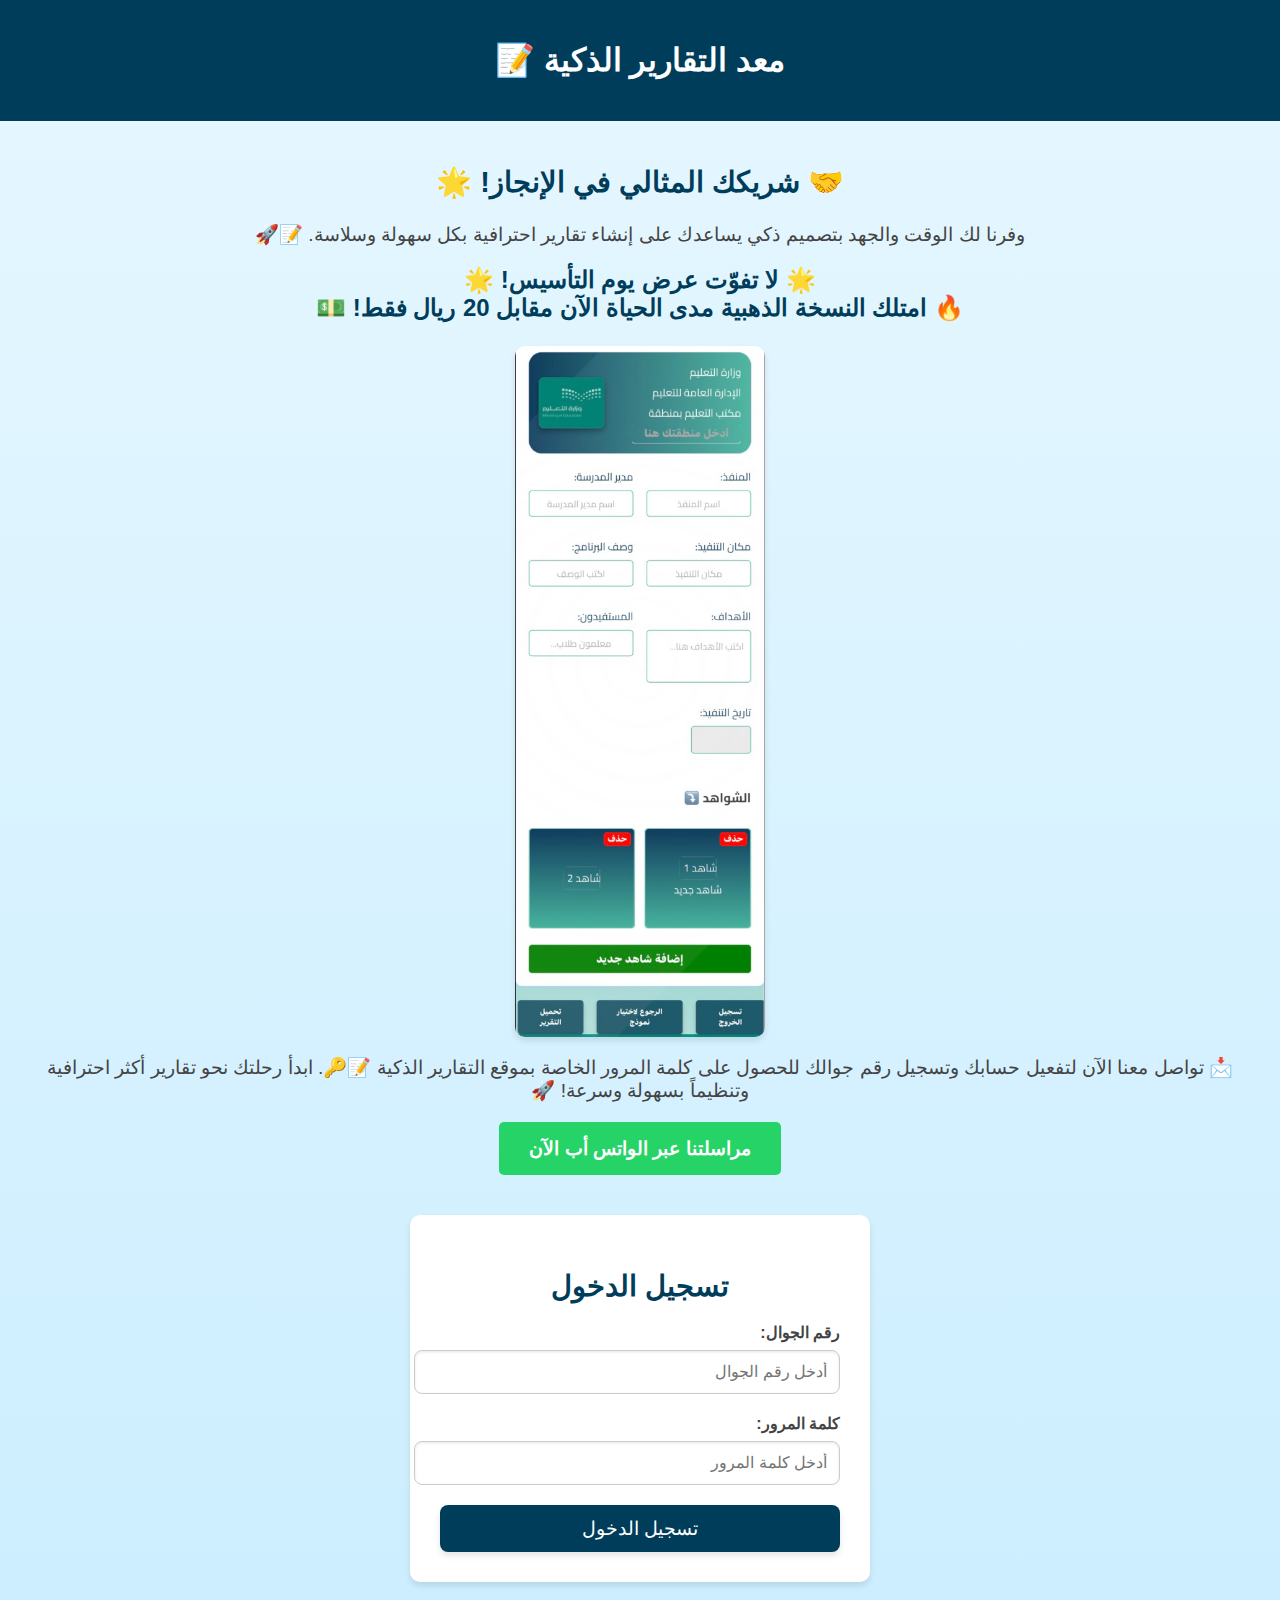
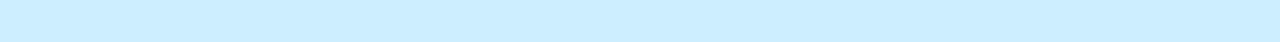
==== index.html @ e1bc10dc "Add files via upload" ====
<!DOCTYPE html>
<html lang="ar" dir="rtl">
<head>
    <meta charset="UTF-8">
    <meta name="viewport" content="width=device-width, initial-scale=1.0">


    <title> مُعـد التقارير الذكية </title>
    <meta property="og:title" content="مُعـــد التقارير">
<meta property="og:description" content="قم بإنشاء تقارير ذكية واحترافية بكل سهولة!">
<meta property="og:image" content="https://www.ksa2030.life/photo.jpg">
<meta property="og:url" content="https://www.ksa2030.life">
<meta property="og:type" content="website">
<meta property="og:locale" content="ar_AR">

<link rel="stylesheet" href="Css/style.css">

    <style>
        body {
            font-family: 'Arial', sans-serif;
            margin: 0;
            padding: 0;
            box-sizing: border-box;
            background-color: #f4f9ff;
        }
        header {
            background-color: #003d5b;
            color: white;
            text-align: center;
            padding: 20px;
        }
        .container {
            padding: 20px;
            max-width: 1200px;
            margin: auto;
        }
        .intro {
            text-align: center;
            margin-bottom: 40px;
        }
        .intro h2 {
            color: #003d5b;
            font-size: 1.8rem;
        }
        .intro p {
            font-size: 1.2rem;
            color: #444;
        }
        .intro .button {
            background-color: orange;
            color: white;
            text-decoration: none;
            padding: 15px 30px;
            font-size: 1.2rem;
            border: none;
            border-radius: 5px;
            cursor: pointer;
        }
        .intro .button:hover {
            background-color: #ff7700;
        }
        .images {
            display: flex;
            justify-content: center;
            gap: 20px;
            flex-wrap: wrap;
            margin-top: 20px;
        }
        .images img {
            max-width: 250px;
            border-radius: 10px;
            transition: transform 0.3s ease;
            box-shadow: 0 4px 6px rgba(0, 0, 0, 0.1);
        }
        .images img:hover {
            transform: scale(1.05);
        }
        .login-container {
            background: #ffffff;
            padding: 30px;
            border-radius: 10px;
            box-shadow: 0 4px 6px rgba(0, 0, 0, 0.1);
            max-width: 400px;
            margin: 40px auto;
            text-align: center;
        }
        .login-container h2 {
            margin-bottom: 20px;
            color: #003d5b;
        }
        .login-container label {
            display: block;
            text-align: right;
            margin-bottom: 10px;
            color: #333;
            font-weight: bold;
        }
        .login-container input {
            width: 100%;
            padding: 10px;
            margin-bottom: 20px;
            border: 1px solid #ccc;
            border-radius: 5px;
        }
        .login-container .button {
            background-color: #003d5b;
            color: white;
            border: none;
            width: 100%;
            padding: 10px;
            border-radius: 5px;
            font-size: 1rem;
            cursor: pointer;
        }
        .login-container .button:hover {
            background-color: #005580;
        }
        footer {
            background-color: #003d5b;
            color: white;
            text-align: center;
            padding: 10px;
            position: fixed;
            width: 100%;
            bottom: 0;
        }
    </style>
</head>
<body>
    <header>
        <h1>معد التقارير الذكية 📝</h1>
    </header>

    <div class="container">
        <div class="intro">
            <h2>🤝 شريكك المثالي في الإنجاز! 🌟</h2>
            <p> وفرنا لك الوقت والجهد بتصميم ذكي يساعدك على إنشاء تقارير احترافية بكل سهولة وسلاسة. 📝🚀 </p>
<p style="text-align: center; font-size: 1.5rem; font-weight: bold; color: #003d5b; margin-top: 20px;">
    🌟 لا تفوّت عرض يوم التأسيس! 🌟<br>
    🔥 امتلك النسخة الذهبية مدى الحياة الآن مقابل 20 ريال فقط! 💵
</p>
<div class="images" style="display: flex; justify-content: center; gap: 20px; margin-top: 20px;">
    <!-- الصور الثلاث بجانب بعض -->

    <img src="photo2.png" alt="الصورة الثانية" style="width: 30%; height: auto; border-radius: 10px; box-shadow: 0 4px 6px rgba(0, 0, 0, 0.1);">

</div>
<p>
    📩 تواصل معنا الآن لتفعيل حسابك وتسجيل رقم جوالك للحصول على كلمة المرور الخاصة بموقع التقارير الذكية 📝🔑.
    ‎ابدأ رحلتك نحو تقارير أكثر احترافية وتنظيماً بسهولة وسرعة! 🚀
<p style="text-align: center; margin-top: 20px;">
    <a href="https://wa.me/966502517217?text=مرحباً،%20أود%20تفعيل%20حسابي%20على%20موقع%20التقارير%20الذكية" 
       target="_blank" 
       style="display: inline-block; background-color: #25d366; color: white; text-decoration: none; 
              padding: 15px 30px; font-size: 1.2rem; border-radius: 5px; font-weight: bold;">
        مراسلتنا عبر الواتس أب الآن
    </a>
</p>
<div class="login-container">
    <h2 style="font-size: 1.8rem; color: #003d5b; margin-bottom: 20px;">تسجيل الدخول</h2>
    <form onsubmit="return login()" style="width: 100%;">
        <!-- حقل إدخال رقم الجوال -->
        <label for="phone" style="display: block; text-align: right; margin-bottom: 8px; color: #444; font-weight: bold; font-size: 1rem;">رقم الجوال:</label>
        <input type="tel" id="phone" name="phone" placeholder="أدخل رقم الجوال" 
            inputmode="numeric" 
            style="width: 100%; padding: 12px; margin-bottom: 20px; border: 1px solid #ccc; border-radius: 8px; box-shadow: inset 0 1px 3px rgba(0, 0, 0, 0.1); font-size: 1rem; text-align: right;">

        <!-- حقل إدخال كلمة المرور -->
        <label for="password" style="display: block; text-align: right; margin-bottom: 8px; color: #444; font-weight: bold; font-size: 1rem;">كلمة المرور:</label>
        <input type="password" id="password" name="password" placeholder="أدخل كلمة المرور" 
            style="width: 100%; padding: 12px; margin-bottom: 20px; border: 1px solid #ccc; border-radius: 8px; box-shadow: inset 0 1px 3px rgba(0, 0, 0, 0.1); font-size: 1rem;">

        <!-- زر تسجيل الدخول -->
        <button type="submit" 
            style="width: 100%; padding: 12px; background-color: #003d5b; color: white; border: none; border-radius: 8px; font-size: 1.2rem; cursor: pointer; box-shadow: 0 4px 6px rgba(0, 0, 0, 0.1);">
            تسجيل الدخول
        </button>
    </form>
</div>

<script>
    // قائمة أرقام الجوالات وكلمات المرور
 const users = [
    { phone: "0504854223", password: "1234" },
    { phone: "0506399549", password: "1122" },
    { phone: "0539337044", password: "1234" },
    { phone: "0530490887", password: "1234" } // الرقم الجديد
];


    function login() {
        // جلب البيانات المدخلة
        const phone = document.getElementById('phone').value;
        const password = document.getElementById('password').value;

        // البحث عن المستخدم
        const user = users.find(user => user.phone === phone && user.password === password);

        if (user) {
            // نجاح تسجيل الدخول
            window.location.href = "choose.html"; // توجيه إلى صفحة اختيار التصميم
            return false;
        } else {
            // فشل تسجيل الدخول
            alert("رقم الجوال أو كلمة المرور غير صحيحة!");
            return false;
        }
    }
</script>


<!-- ربط ملف JavaScript -->
<script src="java/script.js"></script>

</body>
</html>
---- Css/style.css ----
‎/* تحسين الأزرار */
button {
    transition: transform 0.2s, background-color 0.2s;
    background: linear-gradient(45deg, #0D2F3B, #1E5A6A);
    color: white;
    border: none;
    border-radius: 5px;
    padding: 10px 20px;
    cursor: pointer;
}
button:hover {
    transform: scale(1.1);
    background: linear-gradient(45deg, #1E5A6A, #0D2F3B);
    color: #ffffff;
}

‎/* تصميم الحاويات الرئيسية */
.container {
    width: 90%;
    max-width: 90%;
    margin: auto;
    border: 1px solid #99ccff;
    border-radius: 10px;
    background: white;
    display: grid;
    grid-template-columns: repeat(2, 1fr);
    gap: 20px;
    padding: 20px;
    position: relative;
}

‎/* تحسين رأس الصفحة */
.header {
    grid-column: span 2;
    background: linear-gradient(to right, #103d5e, #46b39d);
    color: #fff;
    padding: 15px;
    display: flex;
    justify-content: space-between;
    align-items: center;
    border-radius: 20px;
}
.header .logo {
    width: 120px;
    height: 60px;
    object-fit: cover;
    border-radius: 8px;
}
.header .text {
    text-align: center;
    font-size: 18px;
}

‎/* تصميم الحقول */
.fields {
    grid-column: span 2;
    display: grid;
    grid-template-columns: repeat(2, 1fr);
    gap: 20px;
}
.field {
    display: flex;
    flex-direction: column;
    margin-bottom: 10px;
}
.field label {
    margin-bottom: 5px;
    color: #103d5e;
    font-size: 16px;
}

.field input, .field textarea {
    text-align: center;
    padding: 10px;
    font-size: 16px;
    width: 100%;
    height: 40px;
    border: 1px solid #46b39d;
    box-sizing: border-box;
}

.field input:focus, .field textarea:focus {
    border-color: #103d5e;
    outline: none;
}

‎/* تحسين النصوص عند التحويل */
.temp-element {
    position: absolute;
    font-size: 16px;
    text-align: center;
    white-space: pre-wrap;
    color: #103d5e;
    background: transparent;
}

‎/* تحسين الأزرار */
.buttons {
    grid-column: span 2;
    display: flex;
    justify-content: space-between;
    gap: 20px;
}
.buttons button {
    padding: 10px 20px;
    border: none;
    border-radius: 5px;
    cursor: pointer;
}

body {
    font-family: 'Cairo', 'Tajawal', Arial, sans-serif; /* أضف الخطوط هنا */
    margin: 0;
    padding: 0;
    box-sizing: border-box;
    background: linear-gradient(to bottom, #e6f7ff, #cceeff);
}

.field input, .field textarea {
    font-family: 'Cairo', 'Tajawal', Arial, sans-serif; /* الخطوط */
    font-size: 14px; /* حجم النص */
    padding: 10px; /* مسافة داخلية */
    border: 1px solid #46b39d;
    border-radius: 8px; /* حواف مستديرة */
    box-sizing: border-box;
    text-align: right; /* محاذاة النص */
    width: 100%; /* عرض الحقل بالكامل */
    max-width: 400px; /* حد أقصى للعرض */
    resize: none; /* منع تغيير حجم الحقول */
}

.field textarea {
    height: 80px; /* ارتفاع مناسب للنصوص */
    max-width: 100%; /* حد أقصى للعرض */
}

}
.field input:focus, .field textarea:focus {
    border-color: #103d5e;
    outline: none;
}
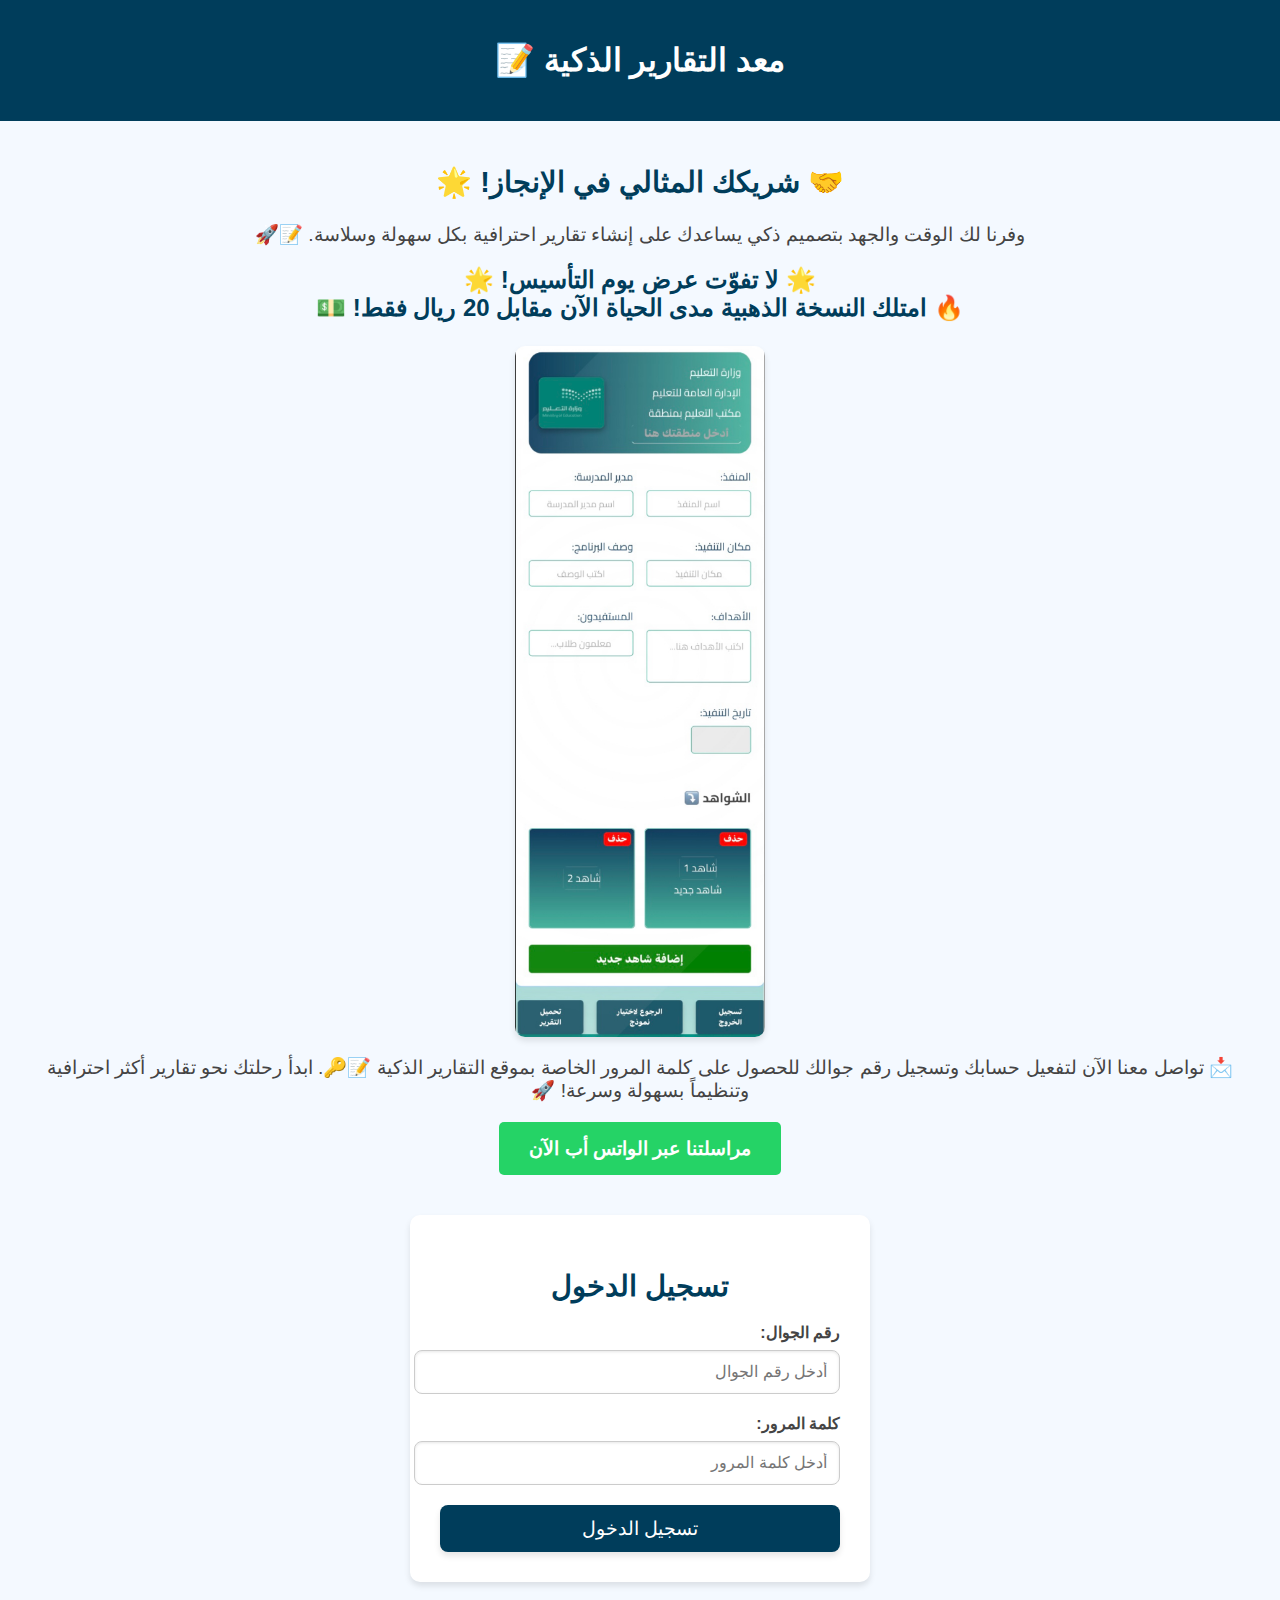
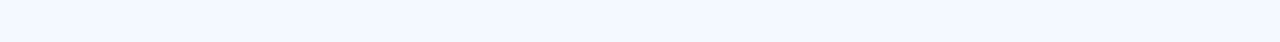
==== commit ee4ee005: "Add files via upload" ====
--- a/index.html
+++ b/index.html
@@ -13,118 +13,190 @@
 <meta property="og:type" content="website">
 <meta property="og:locale" content="ar_AR">
 
-<link rel="stylesheet" href="Css/style.css">
-
-    <style>
-        body {
-            font-family: 'Arial', sans-serif;
-            margin: 0;
-            padding: 0;
-            box-sizing: border-box;
-            background-color: #f4f9ff;
-        }
-        header {
-            background-color: #003d5b;
-            color: white;
-            text-align: center;
-            padding: 20px;
-        }
-        .container {
-            padding: 20px;
-            max-width: 1200px;
-            margin: auto;
-        }
-        .intro {
-            text-align: center;
-            margin-bottom: 40px;
-        }
-        .intro h2 {
-            color: #003d5b;
-            font-size: 1.8rem;
-        }
-        .intro p {
-            font-size: 1.2rem;
-            color: #444;
-        }
-        .intro .button {
-            background-color: orange;
-            color: white;
-            text-decoration: none;
-            padding: 15px 30px;
-            font-size: 1.2rem;
-            border: none;
-            border-radius: 5px;
-            cursor: pointer;
-        }
-        .intro .button:hover {
-            background-color: #ff7700;
-        }
-        .images {
-            display: flex;
-            justify-content: center;
-            gap: 20px;
-            flex-wrap: wrap;
-            margin-top: 20px;
-        }
-        .images img {
-            max-width: 250px;
-            border-radius: 10px;
-            transition: transform 0.3s ease;
-            box-shadow: 0 4px 6px rgba(0, 0, 0, 0.1);
-        }
-        .images img:hover {
-            transform: scale(1.05);
-        }
-        .login-container {
-            background: #ffffff;
-            padding: 30px;
-            border-radius: 10px;
-            box-shadow: 0 4px 6px rgba(0, 0, 0, 0.1);
-            max-width: 400px;
-            margin: 40px auto;
-            text-align: center;
-        }
-        .login-container h2 {
-            margin-bottom: 20px;
-            color: #003d5b;
-        }
-        .login-container label {
-            display: block;
-            text-align: right;
-            margin-bottom: 10px;
-            color: #333;
-            font-weight: bold;
-        }
-        .login-container input {
-            width: 100%;
-            padding: 10px;
-            margin-bottom: 20px;
-            border: 1px solid #ccc;
-            border-radius: 5px;
-        }
-        .login-container .button {
-            background-color: #003d5b;
-            color: white;
-            border: none;
-            width: 100%;
-            padding: 10px;
-            border-radius: 5px;
-            font-size: 1rem;
-            cursor: pointer;
-        }
-        .login-container .button:hover {
-            background-color: #005580;
-        }
-        footer {
-            background-color: #003d5b;
-            color: white;
-            text-align: center;
-            padding: 10px;
-            position: fixed;
-            width: 100%;
-            bottom: 0;
-        }
-    </style>
+
+
+<style>
+/* 🌟 ملف index.css - تنسيق 
+      
+/* 🔹 تنسيق عام للصفحة */
+body {
+    font-family: 'Arial', sans-serif;
+    margin: 0;
+    padding: 0;
+    box-sizing: border-box;
+    background-color: #f4f9ff;
+}
+
+/* 🔹 تنسيق الهيدر */
+header {
+    background-color: #003d5b;
+    color: white;
+    text-align: center;
+    padding: 20px;
+}
+
+/* 🔹 الحاوية الرئيسية */
+.container {
+    padding: 20px;
+    max-width: 1200px;
+    margin: auto;
+}
+
+/* 🔹 تنسيق المقدمة */
+.intro {
+    text-align: center;
+    margin-bottom: 40px;
+}
+
+.intro h2 {
+    color: #003d5b;
+    font-size: 1.8rem;
+}
+
+.intro p {
+    font-size: 1.2rem;
+    color: #444;
+}
+
+/* 🔹 زر الدعوة */
+.intro .button {
+    background-color: orange;
+    color: white;
+    text-decoration: none;
+    padding: 15px 30px;
+    font-size: 1.2rem;
+    border: none;
+    border-radius: 5px;
+    cursor: pointer;
+    transition: background 0.3s ease;
+}
+
+.intro .button:hover {
+    background-color: #ff7700;
+}
+
+/* 🔹 تنسيق الصور */
+.images {
+    display: flex;
+    justify-content: center;
+    gap: 20px;
+    flex-wrap: wrap;
+    margin-top: 20px;
+}
+
+.images img {
+    max-width: 250px;
+    border-radius: 10px;
+    transition: transform 0.3s ease;
+    box-shadow: 0 4px 6px rgba(0, 0, 0, 0.1);
+}
+
+.images img:hover {
+    transform: scale(1.05);
+}
+
+/* 🔹 صندوق تسجيل الدخول */
+.login-container {
+    background: #ffffff;
+    padding: 30px;
+    border-radius: 10px;
+    box-shadow: 0 4px 6px rgba(0, 0, 0, 0.1);
+    max-width: 400px;
+    margin: 40px auto;
+    text-align: center;
+}
+
+.login-container h2 {
+    margin-bottom: 20px;
+    color: #003d5b;
+}
+
+/* 🔹 تنسيق الحقول */
+.login-container label {
+    display: block;
+    text-align: right;
+    margin-bottom: 10px;
+    color: #333;
+    font-weight: bold;
+}
+
+.login-container input {
+    width: 100%;
+    padding: 10px;
+    margin-bottom: 20px;
+    border: 1px solid #ccc;
+    border-radius: 5px;
+    font-size: 1rem;
+}
+
+/* 🔹 زر تسجيل الدخول */
+.login-container .button {
+    background-color: #003d5b;
+    color: white;
+    border: none;
+    width: 100%;
+    padding: 10px;
+    border-radius: 5px;
+    font-size: 1rem;
+    cursor: pointer;
+    transition: background 0.3s ease;
+}
+
+.login-container .button:hover {
+    background-color: #005580;
+}
+
+/* 🔹 تنسيق الفوتر */
+footer {
+    background-color: #003d5b;
+    color: white;
+    text-align: center;
+    padding: 10px;
+    position: fixed;
+    width: 100%;
+    bottom: 0;
+    font-size: 0.9rem;
+}
+
+/* 🔹 تحسين العرض على الجوال */
+@media (max-width: 768px) {
+    .intro h2 {
+        font-size: 1.5rem;
+    }
+
+    .intro p {
+        font-size: 1rem;
+    }
+
+    .intro .button {
+        font-size: 1rem;
+        padding: 12px 25px;
+    }
+
+    .images img {
+        max-width: 180px;
+    }
+
+    .login-container {
+        padding: 25px;
+        max-width: 90%;
+    }
+
+    .login-container h2 {
+        font-size: 1.5rem;
+    }
+
+    .login-container input {
+        font-size: 0.9rem;
+    }
+
+    .login-container .button {
+        font-size: 0.95rem;
+        padding: 10px;
+    }
+}
+</style>
+
 </head>
 <body>
     <header>
@@ -158,7 +230,7 @@
 </p>
 <div class="login-container">
     <h2 style="font-size: 1.8rem; color: #003d5b; margin-bottom: 20px;">تسجيل الدخول</h2>
-    <form onsubmit="return login()" style="width: 100%;">
+<form onsubmit="return login(event)">
         <!-- حقل إدخال رقم الجوال -->
         <label for="phone" style="display: block; text-align: right; margin-bottom: 8px; color: #444; font-weight: bold; font-size: 1rem;">رقم الجوال:</label>
         <input type="tel" id="phone" name="phone" placeholder="أدخل رقم الجوال" 
@@ -178,36 +250,7 @@
     </form>
 </div>
 
-<script>
-    // قائمة أرقام الجوالات وكلمات المرور
- const users = [
-    { phone: "0504854223", password: "1234" },
-    { phone: "0506399549", password: "1122" },
-    { phone: "0539337044", password: "1234" },
-    { phone: "0530490887", password: "1234" } // الرقم الجديد
-];
-
-
-    function login() {
-        // جلب البيانات المدخلة
-        const phone = document.getElementById('phone').value;
-        const password = document.getElementById('password').value;
-
-        // البحث عن المستخدم
-        const user = users.find(user => user.phone === phone && user.password === password);
-
-        if (user) {
-            // نجاح تسجيل الدخول
-            window.location.href = "choose.html"; // توجيه إلى صفحة اختيار التصميم
-            return false;
-        } else {
-            // فشل تسجيل الدخول
-            alert("رقم الجوال أو كلمة المرور غير صحيحة!");
-            return false;
-        }
-    }
-</script>
-
+<div id="error" style="color: red; display: none; margin-top: 10px;"></div>
 
 <!-- ربط ملف JavaScript -->
 <script src="java/script.js"></script>
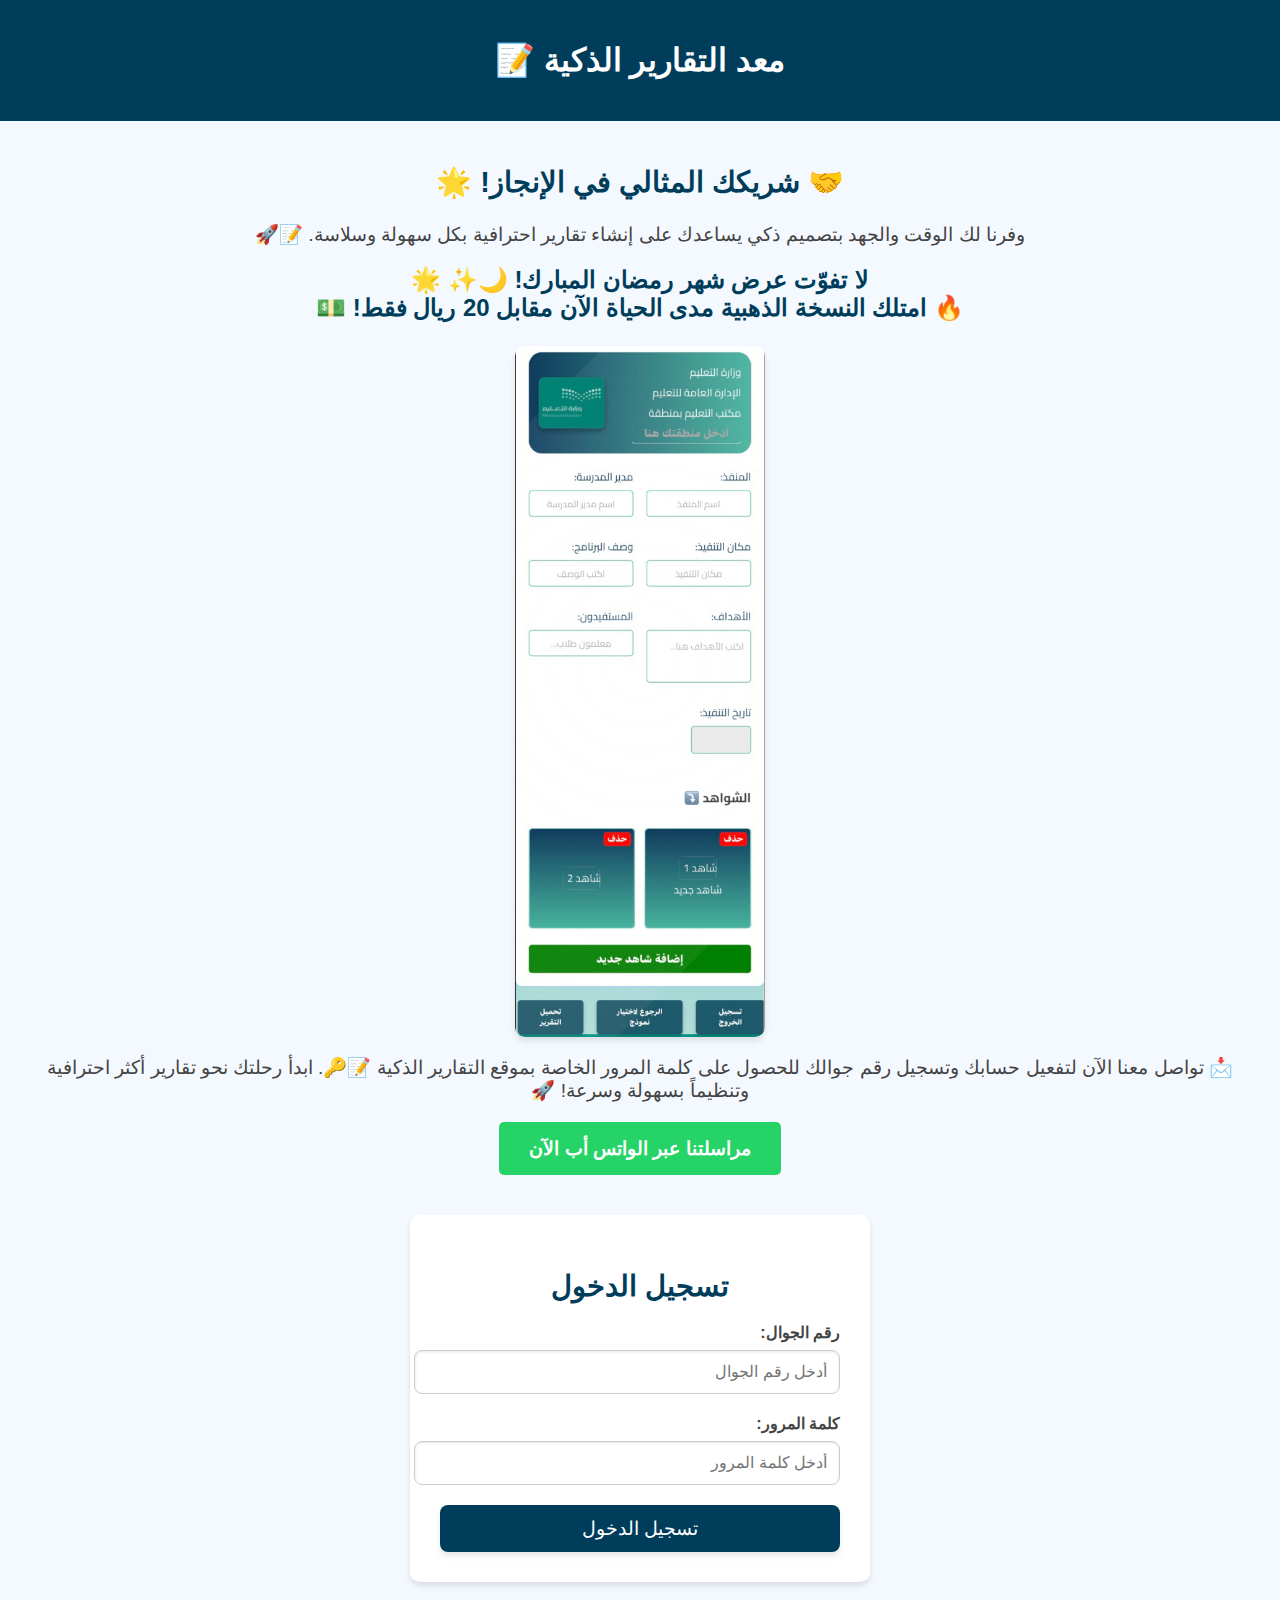
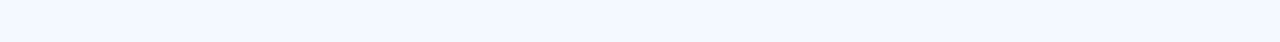
==== commit 592ac0ad: "Add files via upload" ====
--- a/index.html
+++ b/index.html
@@ -208,7 +208,7 @@
             <h2>🤝 شريكك المثالي في الإنجاز! 🌟</h2>
             <p> وفرنا لك الوقت والجهد بتصميم ذكي يساعدك على إنشاء تقارير احترافية بكل سهولة وسلاسة. 📝🚀 </p>
 <p style="text-align: center; font-size: 1.5rem; font-weight: bold; color: #003d5b; margin-top: 20px;">
-    🌟 لا تفوّت عرض يوم التأسيس! 🌟<br>
+  لا تفوّت عرض شهر رمضان المبارك! 🌙✨ 🌟<br>
     🔥 امتلك النسخة الذهبية مدى الحياة الآن مقابل 20 ريال فقط! 💵
 </p>
 <div class="images" style="display: flex; justify-content: center; gap: 20px; margin-top: 20px;">
